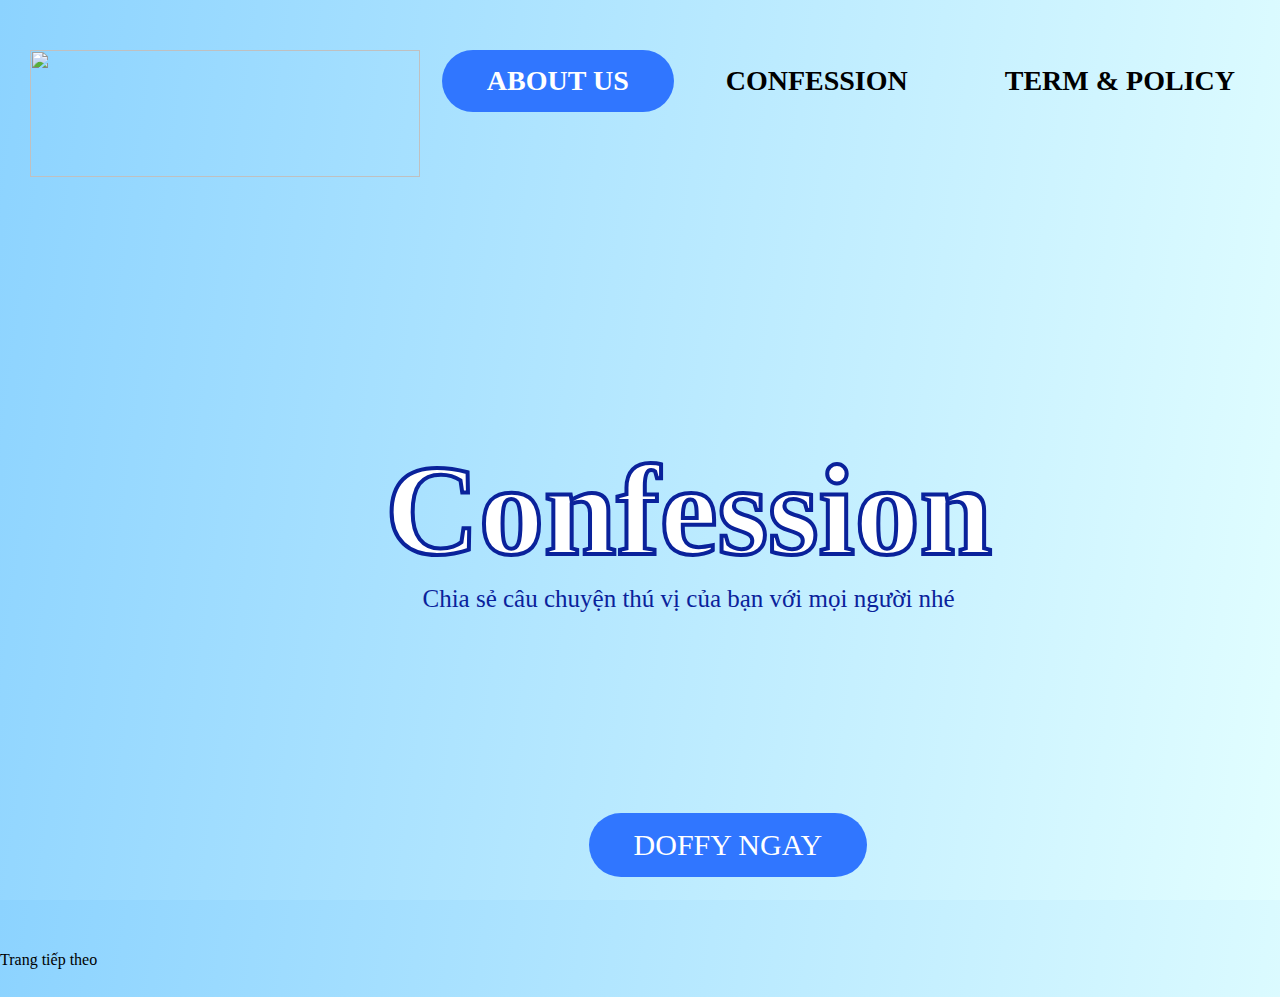
==== features/confession.html @ c4869800 "confession-term_policy" ====
<!DOCTYPE html>
<html lang="en">
<head>
    <meta charset="UTF-8">
    <meta http-equiv="X-UA-Compatible" content="IE=edge">
    <meta name="viewport" content="width=device-width, initial-scale=1.0">
    <title>Confession</title>
    <link rel="stylesheet" href="./confession.css">
    <link href="https://fonts.googleapis.com/css2?family=Poppins:wght@300;400;600&display=swap" rel="stylesheet">
</head>
<body>
    <div class="confession">
        <div class="slide-bar">
            <img src="https://lh3.googleusercontent.com/[base64]w79-h899-no?authuser=2" alt="" class="road">
            <img src="https://lh3.googleusercontent.com/[base64]w95-h210-no?authuser=2" alt="" class="car">
        </div>
        <div class="main">
            <div class="heading">
                <img src="https://lh3.googleusercontent.com/[base64]w2560-h833-no?authuser=2" alt="" class="btn-doffy-text">
                <div class="space"></div>
                <div class="btns">
                    <div class="tabbar btn-aboutUs active">ABOUT US</div>
                    <div class="tabbar btn-confession">CONFESSION</div>
                    <div class="tabbar btn-term&policy">TERM & POLICY</div>
                </div>
            </div>

            <div class="body">
                <div class="btn-nextpage">
                    <div class="text">Trang tiếp theo</div> 
                    <img src="https://lh3.googleusercontent.com/[base64]w70-h74-no?authuser=2" alt="" class="ico-arow">
                </div>

                <img src="https://lh3.googleusercontent.com/[base64]w1397-h1297-no?authuser=2" alt="" class="main-object">

                <div class="content">
                    <div class="topic-name">Confession</div>
                    <div class="description">Chia sẻ câu chuyện thú vị của bạn với mọi người nhé</div>
                    <a class="btn-download" href="download.html">DOFFY NGAY</a>
                </div>
            </div>

        </div>
    </div>

    <script>
        var $ = document.querySelector.bind(document)
        var $$ = document.querySelectorAll.bind(document)
        var btns = $$('.tabbar') 
        btns.forEach((btn, index) => {
            btn.onclick = function() {
                $('.tabbar.active').classList.remove('active')
                this.classList.add("active")
            }
        });

        // var slideBar = $('.car')
        // console.log([slideBar])
        // $('.confession .main').style.margin = `0px ${slideBar.offsetWidth}px`;
    </script>
</body>
</html>
---- features/confession.css ----
@font-face {
    font-family: Bebas Neue;
    src: url("./font/Bebas_Neue/BebasNeue-Regular.ttf");
}

html {
    height: 100%;
    width: 100%;
    background: linear-gradient(97.83deg, #8CD3FF -0.01%, #E2FEFF 99.99%);
}

body {
    margin: 0px;
    width: 100%;
    height:100%;
}

.confession {
    display: flex;
}

.slide-bar {
    /* position: fixed; */
}

.slide-bar .road {
    display: inline-block;
    height:100vh;
}

.main {
    display: flex;
    flex: 1;
    flex-direction: column;
}

.heading {
    font-family: "Bebas Neue";
    /* font-family: "Poppins", sans-serif; */
    font-weight: bold;
    font-size: 28px;
    margin-top: 50px;
    margin-left: 30px;
    display: flex;
    justify-content: space-around;
}

.slide-bar .car {
    width: 5vw;
    margin-left: -3vw;
    flex: top;
}

.btn-doffy-text {
    display: flex;
    width: 390px;
    height: 127px;  
    cursor: pointer;  
}

.space {
    flex: 1;
}

.tabbar {
    padding: 15px 45px;
    display: inline-block;
    cursor: pointer;
}

.active {
    color: #fff;
    background-color: #3076FF;
    transition: all 0.5s ;
    border-radius: 100px;
}

.body {
    flex: 1;
    display: flex;
    align-items: flex-end;
    justify-content: space-around;
}

.btn-nextpage .text {
    margin-bottom: 10px;
}

.main-object {
    max-width: 100%;
    max-height: 100%;
    height: 820px;
}


.content {
    font-family: "Bebas Neue";
    /* font-family: "Poppins", sans-serif; */
    text-align:center;
    /* margin-left: 100%; */
    flex: 1;
    margin-bottom: 30%;
    color: #fff;
}

.topic-name {
    font-weight:900;
    font-size: 130px;
    -webkit-text-stroke: 4px #0A229B;
}

.description {
    color:  #0A229B;
    font-size: 25px;
}

.btn-download {
    color: #fff;
    background-color: #3076FF;
    border-radius: 100px;
    padding: 15px 45px;
    display: inline-block;
    cursor: pointer;
    font-size: 30px;
    position: absolute;
    margin-left: -100px;
    margin-top: 200px;
    text-decoration: none;
}

.btn-download:hover {
    transition: all 0.2s;
    opacity: 0.8;
    box-shadow: 0px 0px 15px #3076FF;
}
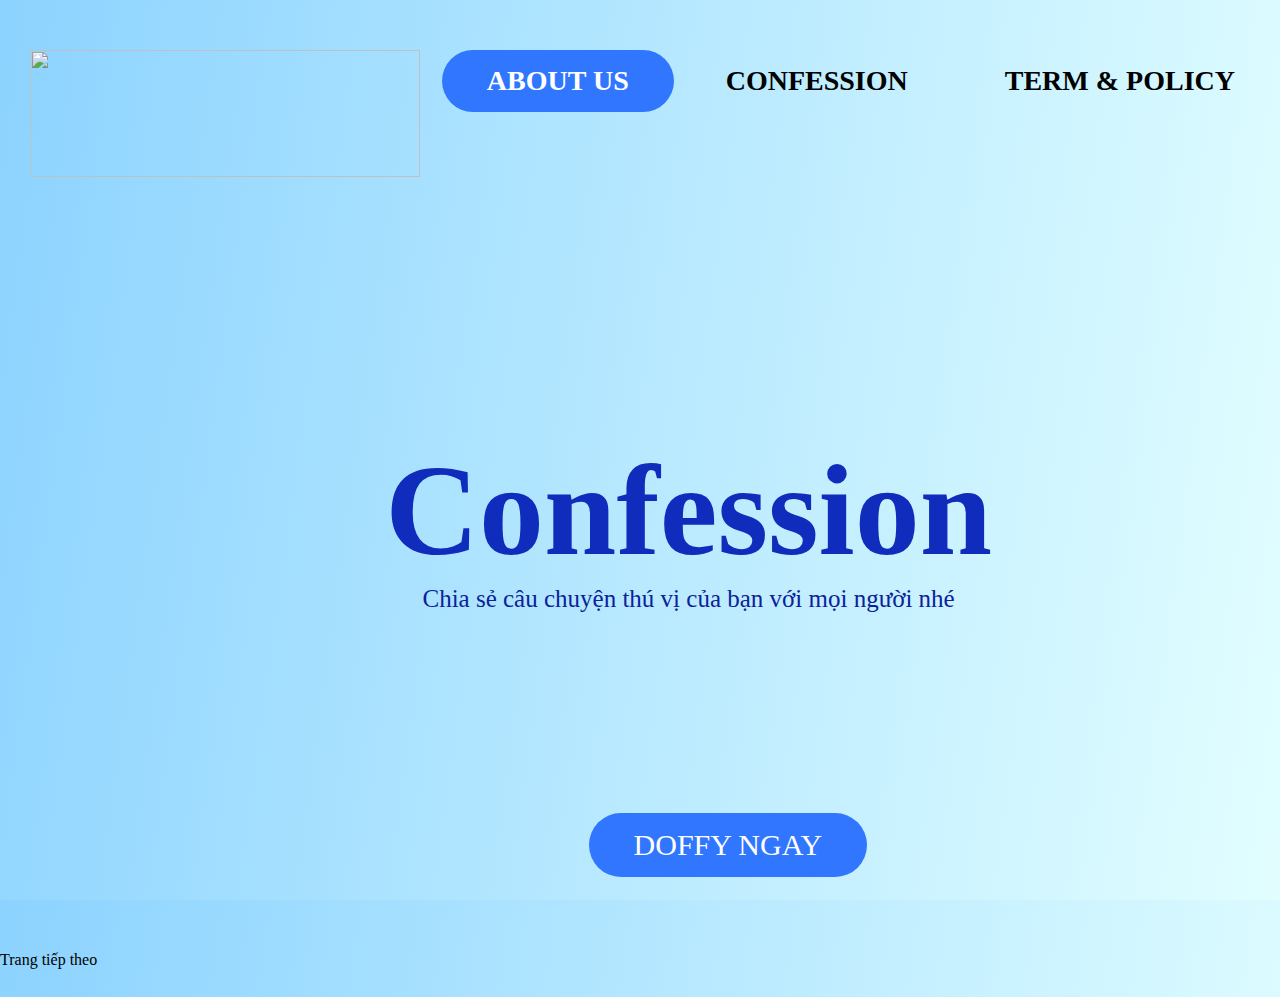
==== commit 6be38dbb: "conffession" ====
--- a/features/confession.html
+++ b/features/confession.html
@@ -31,7 +31,7 @@
                     <img src="https://lh3.googleusercontent.com/[base64]w70-h74-no?authuser=2" alt="" class="ico-arow">
                 </div>
 
-                <img src="https://lh3.googleusercontent.com/[base64]w1397-h1297-no?authuser=2" alt="" class="main-object">
+                <img src="https://doffy.s3.ap-southeast-1.amazonaws.com/image/__admin_announce.png" alt="" class="main-object">
 
                 <div class="content">
                     <div class="topic-name">Confession</div>
@@ -42,6 +42,142 @@
 
         </div>
     </div>
+
+    <style>
+        html {
+            height: 100%;
+            width: 100%;
+            background: linear-gradient(97.83deg, #8CD3FF -0.01%, #E2FEFF 99.99%);
+        }
+
+        body {
+            margin: 0px;
+            width: 100%;
+            height:100%;
+        }
+
+        .confession {
+            display: flex;
+        }
+
+        .slide-bar {
+            /* position: fixed; */
+        }
+
+        .slide-bar .road {
+            display: inline-block;
+            height:100vh;
+        }
+
+        .main {
+            display: flex;
+            flex: 1;
+            flex-direction: column;
+        }
+
+        .heading {
+            font-family: "Bebas Neue";
+            /* font-family: "Poppins", sans-serif; */
+            font-weight: bold;
+            font-size: 28px;
+            margin-top: 50px;
+            margin-left: 30px;
+            display: flex;
+            justify-content: space-around;
+        }
+
+        .slide-bar .car {
+            width: 5vw;
+            margin-left: -3vw;
+            flex: top;
+        }
+
+        .btn-doffy-text {
+            display: flex;
+            width: 390px;
+            height: 127px;  
+            cursor: pointer;  
+        }
+
+        .space {
+            flex: 1;
+        }
+
+        .tabbar {
+            padding: 15px 45px;
+            display: inline-block;
+            cursor: pointer;
+        }
+
+        .active {
+            color: #fff;
+            background-color: #3076FF;
+            transition: all 0.5s ;
+            border-radius: 100px;
+        }
+
+        .body {
+            flex: 1;
+            display: flex;
+            align-items: flex-end;
+            justify-content: space-around;
+        }
+
+        .btn-nextpage .text {
+            margin-bottom: 10px;
+        }
+
+        .main-object {
+            max-width: 100%;
+            max-height: 100%;
+            height: 820px;
+        }
+
+
+        .content {
+            font-family: "Bebas Neue Regular", "Montserrat";
+            /* font-family: "Poppins", sans-serif; */
+            text-align:center;
+            /* margin-left: 100%; */
+            flex: 1;
+            margin-bottom: 30%;
+            color: #fff;
+        }
+
+        .topic-name {
+            font-weight:600;
+            font-size: 130px;
+            /* -webkit-text-stroke: 4px #0A229B; */
+            color:  #0f2cbd;
+        }
+
+        .description {
+            color:  #0A229B;
+            font-size: 25px;
+        }
+
+        .btn-download {
+            color: #fff;
+            background-color: #3076FF;
+            border-radius: 100px;
+            padding: 15px 45px;
+            display: inline-block;
+            cursor: pointer;
+            font-size: 30px;
+            position: absolute;
+            margin-left: -100px;
+            margin-top: 200px;
+            text-decoration: none;
+        }
+
+        .btn-download:hover {
+            transition: all 0.2s;
+            opacity: 0.8;
+            box-shadow: 0px 0px 15px #3076FF;
+        }
+
+
+    </style>
 
     <script>
         var $ = document.querySelector.bind(document)
